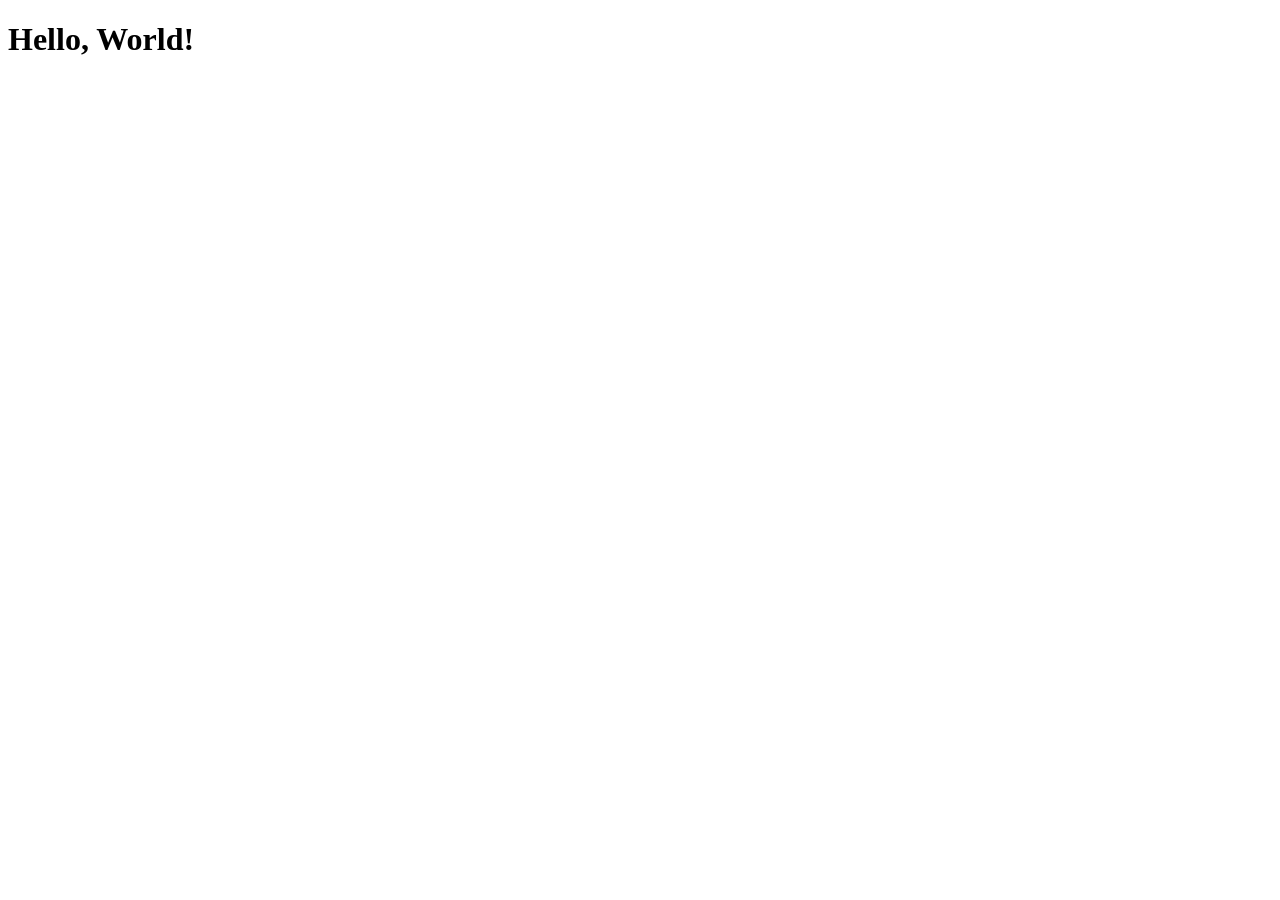
==== index.html @ d2e6cb1f "add index" ====
<!DOCTYPE html>
<html lang="en">
<head>
    <meta charset="UTF-8">
    <meta name="viewport" content="width=device-width, initial-scale=1.0">
    <title>Document</title>
</head>
<body>
    <h1>Hello, World!</h1>
    
</body>
</html>
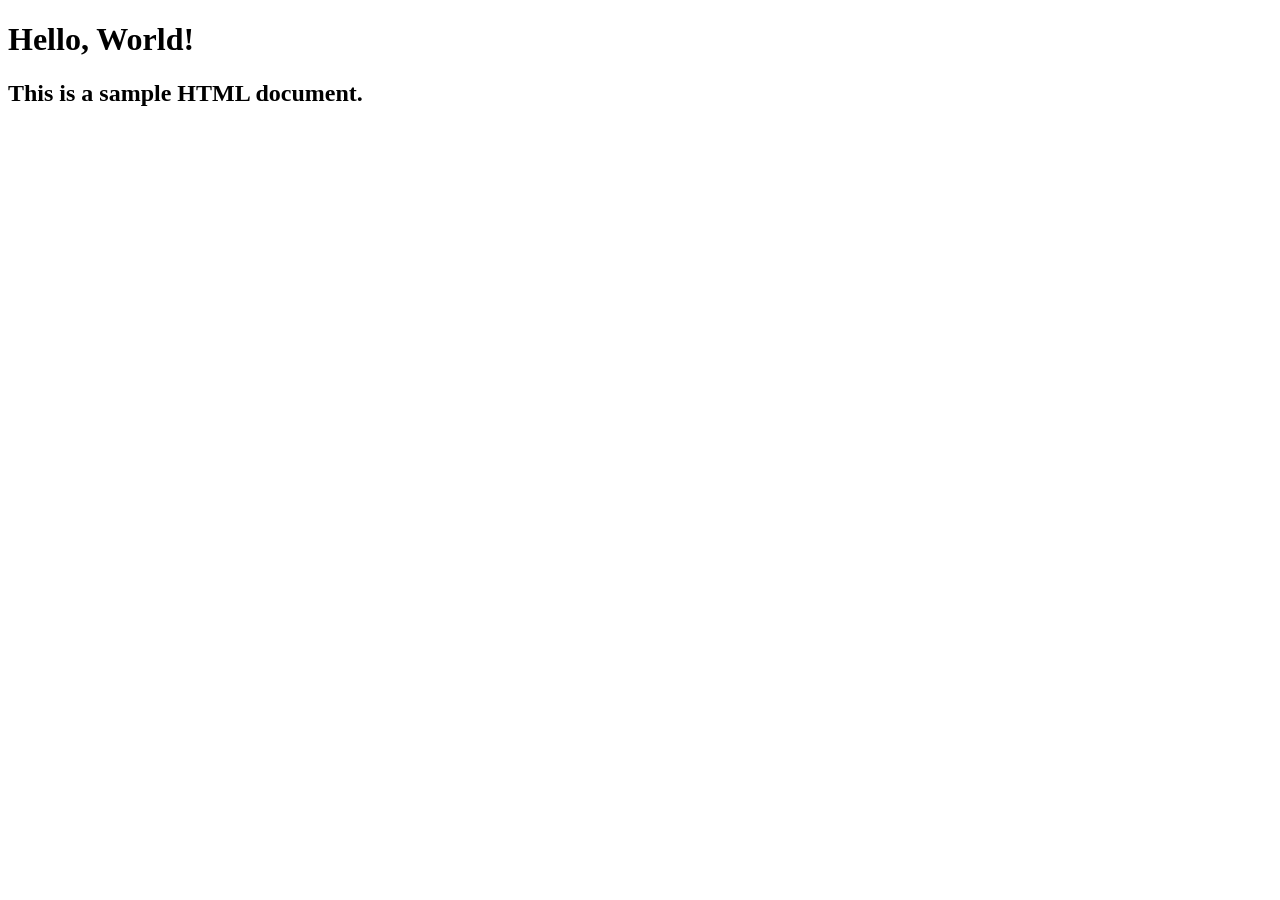
==== commit 5edfe924: "add skibidi" ====
--- a/index.html
+++ b/index.html
@@ -7,6 +7,7 @@
 </head>
 <body>
     <h1>Hello, World!</h1>
+    <h2>This is a sample HTML document.</h2>
     
 </body>
 </html>
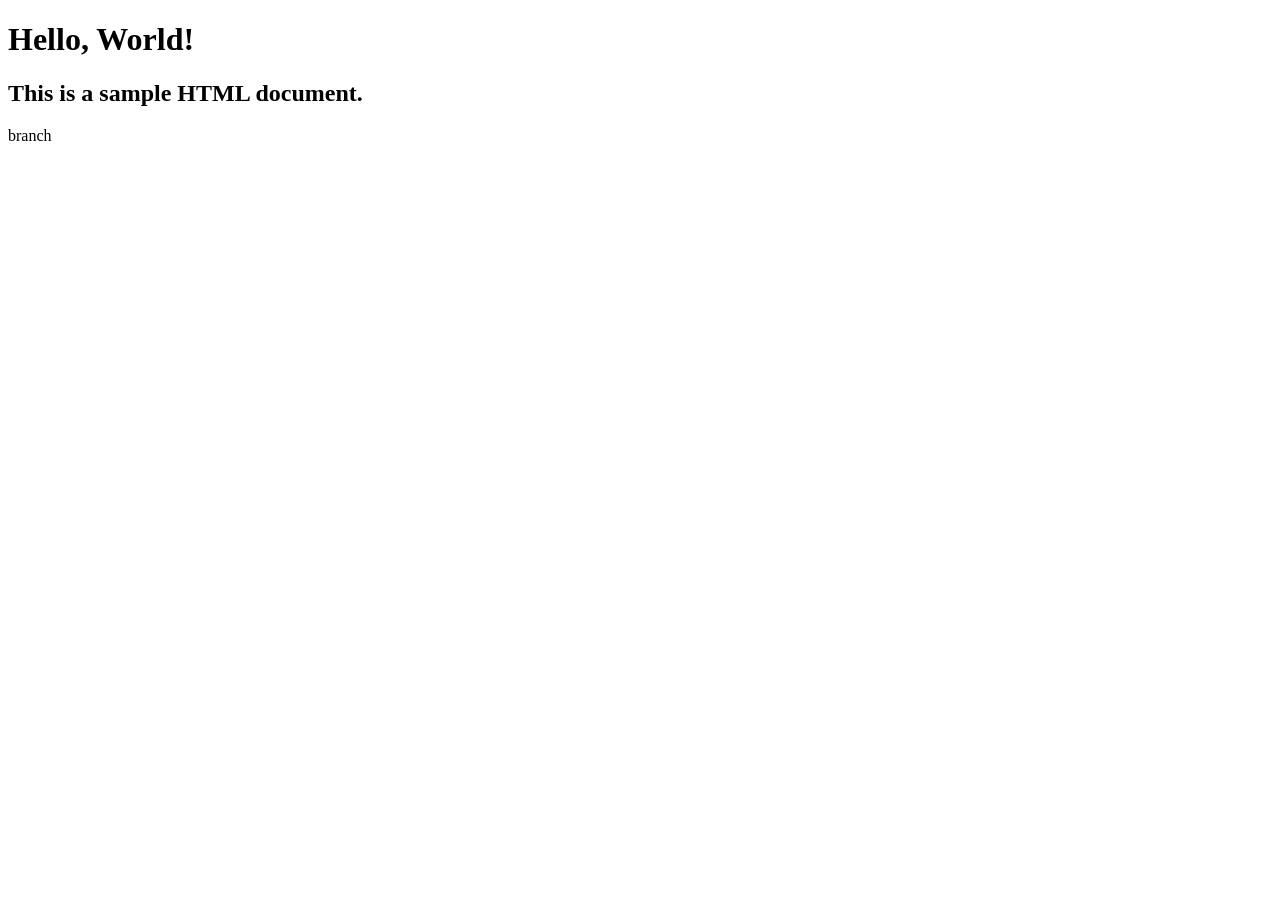
==== commit 8d51ab74: "a" ====
--- a/index.html
+++ b/index.html
@@ -8,6 +8,6 @@
 <body>
     <h1>Hello, World!</h1>
     <h2>This is a sample HTML document.</h2>
-    
+    <p> branch </p>
 </body>
 </html>
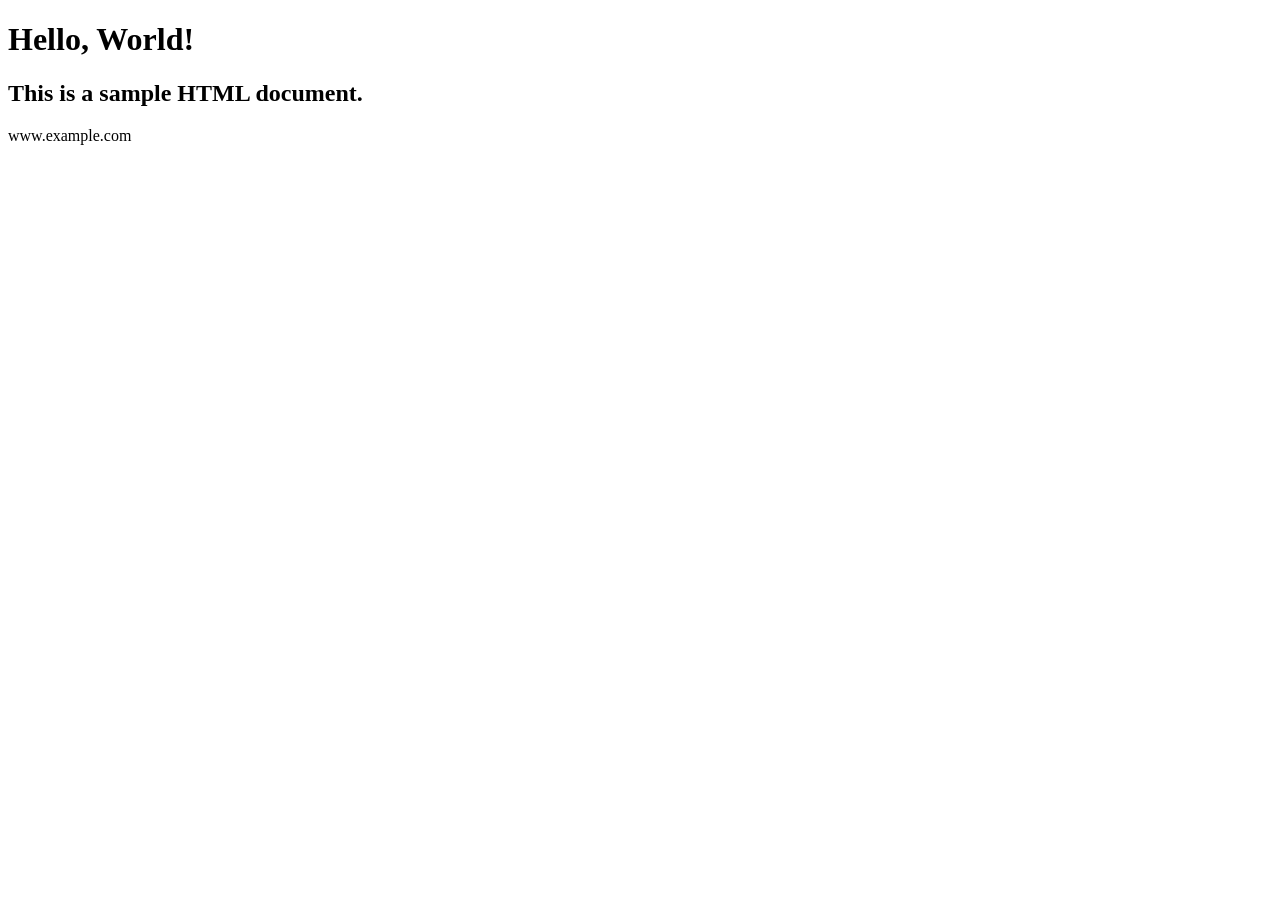
==== commit 725f403b: "d" ====
--- a/index.html
+++ b/index.html
@@ -8,6 +8,6 @@
 <body>
     <h1>Hello, World!</h1>
     <h2>This is a sample HTML document.</h2>
-    <p> branch </p>
+    <p>www.example.com</p>
 </body>
 </html>
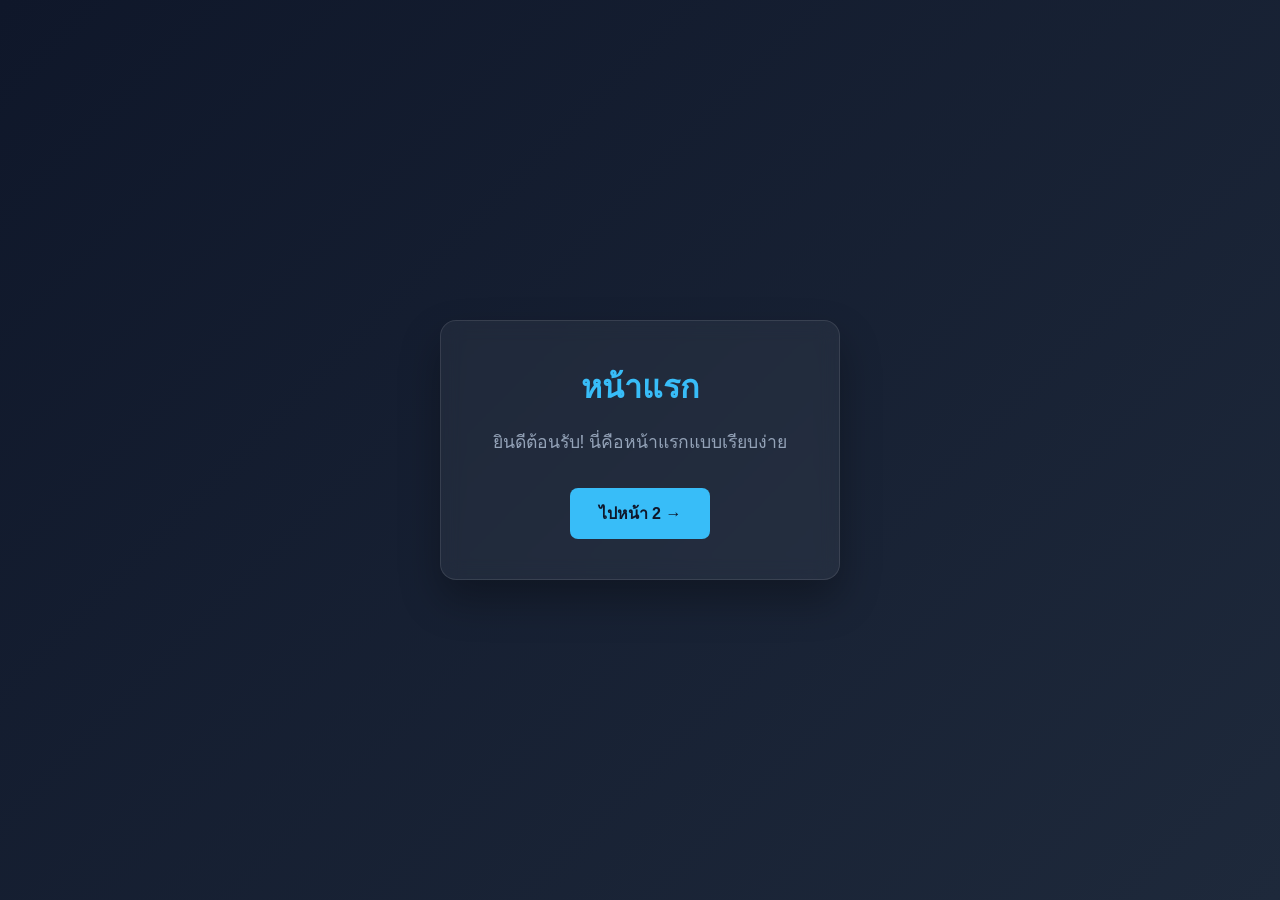
==== commit f2d993c8: "i don't no" ====
--- a/index.html
+++ b/index.html
@@ -1,13 +1,16 @@
 <!DOCTYPE html>
-<html lang="en">
+<html lang="th">
 <head>
     <meta charset="UTF-8">
     <meta name="viewport" content="width=device-width, initial-scale=1.0">
-    <title>Document</title>
+    <title>หน้าแรก - Simple Web</title>
+    <link rel="stylesheet" href="style.css">
 </head>
 <body>
-    <h1>Hello, World!</h1>
-    <h2>This is a sample HTML document.</h2>
-    <p>www.example.com</p>
+    <div class="card">
+        <h1 class="text-primary">หน้าแรก</h1>
+        <p>ยินดีต้อนรับ! นี่คือหน้าแรกแบบเรียบง่าย</p>
+        <a href="page2.html" class="btn btn-primary">ไปหน้า 2 &rarr;</a>
+    </div>
 </body>
 </html>
--- a/style.css
+++ b/style.css
@@ -0,0 +1,80 @@
+* {
+    box-sizing: border-box;
+    margin: 0;
+    padding: 0;
+    font-family: 'Segoe UI', Tahoma, Geneva, Verdana, sans-serif;
+}
+
+body {
+    display: flex;
+    justify-content: center;
+    align-items: center;
+    min-height: 100vh;
+    background: linear-gradient(135deg, #0f172a, #1e293b);
+    color: #f8fafc;
+}
+
+.card {
+    background: rgba(255, 255, 255, 0.05);
+    backdrop-filter: blur(10px);
+    border: 1px solid rgba(255, 255, 255, 0.1);
+    padding: 2.5rem;
+    border-radius: 16px;
+    text-align: center;
+    box-shadow: 0 20px 40px rgba(0,0,0,0.3);
+    max-width: 400px;
+    width: 90%;
+}
+
+h1 {
+    font-size: 2rem;
+    margin-bottom: 1rem;
+}
+
+p {
+    font-size: 1.1rem;
+    color: #94a3b8;
+    margin-bottom: 2rem;
+}
+
+.btn {
+    display: inline-block;
+    padding: 0.8rem 1.8rem;
+    text-decoration: none;
+    font-weight: bold;
+    font-size: 1rem;
+    border-radius: 8px;
+    transition: all 0.2s ease;
+}
+
+.btn-primary {
+    background-color: #38bdf8;
+    color: #0f172a;
+}
+.btn-primary:hover {
+    background-color: #7dd3fc;
+    transform: translateY(-2px);
+    box-shadow: 0 4px 12px rgba(56, 189, 248, 0.3);
+}
+
+.btn-purple {
+    background-color: #a855f7;
+    color: #ffffff;
+}
+.btn-purple:hover {
+    background-color: #c084fc;
+    transform: translateY(-2px);
+    box-shadow: 0 4px 12px rgba(168, 85, 247, 0.3);
+}
+
+.text-primary {
+    color: #38bdf8;
+}
+
+.text-purple {
+    color: #a855f7;
+}
+
+.text-red {
+    color: #f43f5e;
+}
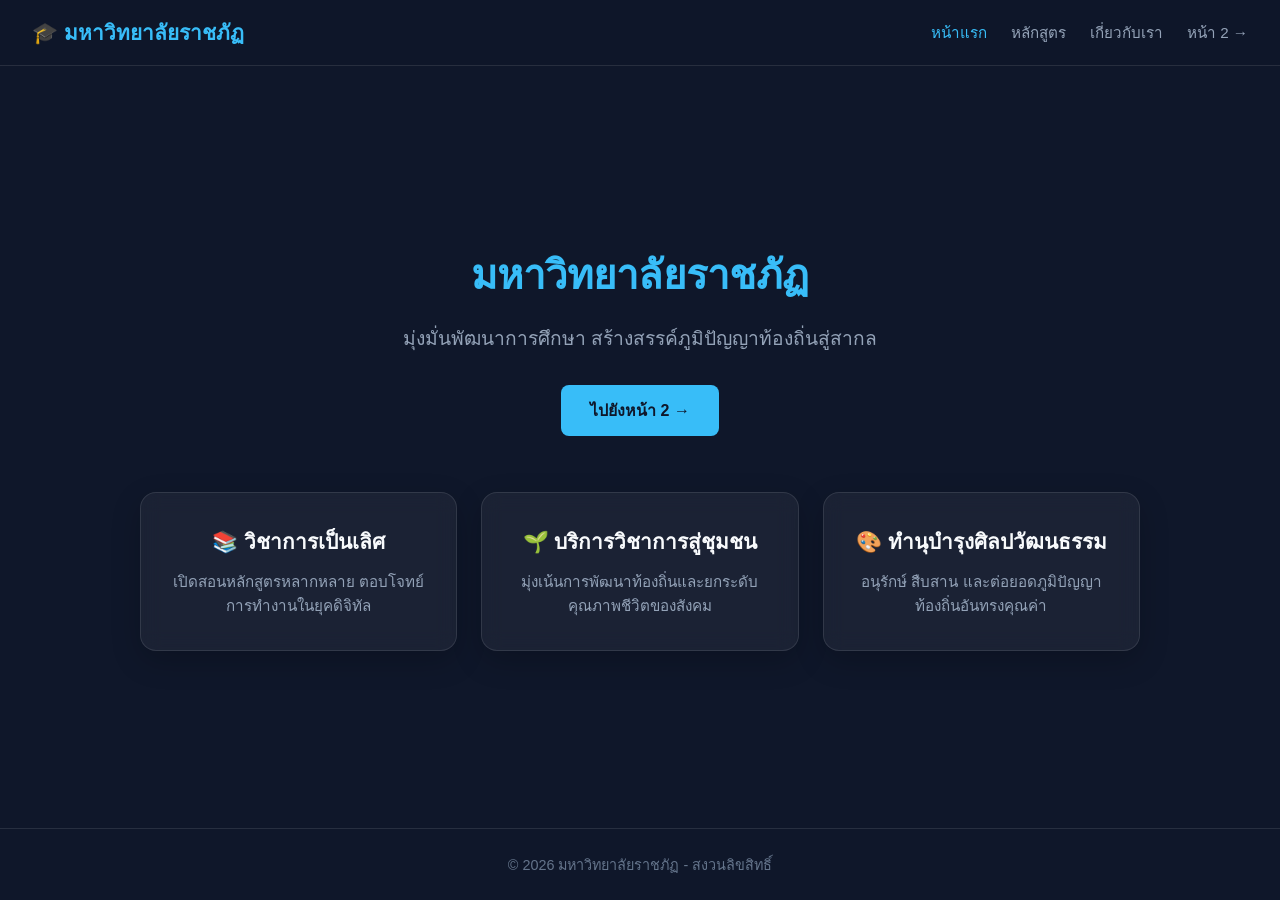
==== commit 5509ff2f: "d" ====
--- a/index.html
+++ b/index.html
@@ -3,14 +3,48 @@
 <head>
     <meta charset="UTF-8">
     <meta name="viewport" content="width=device-width, initial-scale=1.0">
-    <title>หน้าแรก - Simple Web</title>
+    <title>มหาวิทยาลัยราชภัฏ - หน้าแรก</title>
     <link rel="stylesheet" href="style.css">
 </head>
 <body>
-    <div class="card">
-        <h1 class="text-primary">หน้าแรก</h1>
-        <p>ยินดีต้อนรับ! นี่คือหน้าแรกแบบเรียบง่าย</p>
-        <a href="page2.html" class="btn btn-primary">ไปหน้า 2 &rarr;</a>
-    </div>
+    <!-- Navbar -->
+    <nav class="navbar">
+        <a href="index.html" class="logo">🎓 มหาวิทยาลัยราชภัฏ</a>
+        <ul class="nav-links">
+            <li><a href="index.html" class="active">หน้าแรก</a></li>
+            <li><a href="#">หลักสูตร</a></li>
+            <li><a href="#">เกี่ยวกับเรา</a></li>
+            <li><a href="page2.html">หน้า 2 &rarr;</a></li>
+        </ul>
+    </nav>
+
+    <!-- Main Content -->
+    <main class="main-content">
+        <section class="hero">
+            <h1>มหาวิทยาลัยราชภัฏ</h1>
+            <p>มุ่งมั่นพัฒนาการศึกษา สร้างสรรค์ภูมิปัญญาท้องถิ่นสู่สากล</p>
+            <a href="page2.html" class="btn btn-primary">ไปยังหน้า 2 &rarr;</a>
+        </section>
+
+        <section class="grid">
+            <div class="card">
+                <h3>📚 วิชาการเป็นเลิศ</h3>
+                <p>เปิดสอนหลักสูตรหลากหลาย ตอบโจทย์การทำงานในยุคดิจิทัล</p>
+            </div>
+            <div class="card">
+                <h3>🌱 บริการวิชาการสู่ชุมชน</h3>
+                <p>มุ่งเน้นการพัฒนาท้องถิ่นและยกระดับคุณภาพชีวิตของสังคม</p>
+            </div>
+            <div class="card">
+                <h3>🎨 ทำนุบำรุงศิลปวัฒนธรรม</h3>
+                <p>อนุรักษ์ สืบสาน และต่อยอดภูมิปัญญาท้องถิ่นอันทรงคุณค่า</p>
+            </div>
+        </section>
+    </main>
+
+    <!-- Footer -->
+    <footer class="footer">
+        <p>&copy; 2026 มหาวิทยาลัยราชภัฏ - สงวนลิขสิทธิ์</p>
+    </footer>
 </body>
 </html>
--- a/style.css
+++ b/style.css
@@ -7,36 +7,130 @@
 
 body {
     display: flex;
+    flex-direction: column;
+    min-height: 100vh;
+    background: #0f172a;
+    color: #f8fafc;
+}
+
+/* Navbar */
+.navbar {
+    display: flex;
+    justify-content: space-between;
+    align-items: center;
+    padding: 1rem 2rem;
+    background: rgba(15, 23, 42, 0.9);
+    backdrop-filter: blur(10px);
+    border-bottom: 1px solid rgba(255, 255, 255, 0.1);
+    position: sticky;
+    top: 0;
+    z-index: 100;
+}
+
+.logo {
+    font-size: 1.3rem;
+    font-weight: bold;
+    color: #38bdf8;
+    text-decoration: none;
+}
+
+.nav-links {
+    display: flex;
+    gap: 1.5rem;
+    list-style: none;
+}
+
+.nav-links a {
+    color: #94a3b8;
+    text-decoration: none;
+    font-size: 0.95rem;
+    transition: color 0.2s;
+}
+
+.nav-links a:hover, .nav-links a.active {
+    color: #38bdf8;
+}
+
+/* Main Content & Hero */
+.main-content {
+    flex: 1;
+    display: flex;
+    flex-direction: column;
+    align-items: center;
     justify-content: center;
-    align-items: center;
-    min-height: 100vh;
-    background: linear-gradient(135deg, #0f172a, #1e293b);
-    color: #f8fafc;
+    padding: 4rem 1.5rem;
+}
+
+.hero {
+    text-align: center;
+    max-width: 800px;
+    margin-bottom: 3.5rem;
+}
+
+.hero h1 {
+    font-size: 2.5rem;
+    color: #38bdf8;
+    margin-bottom: 1rem;
+}
+
+.hero p {
+    font-size: 1.2rem;
+    color: #94a3b8;
+    margin-bottom: 2rem;
+}
+
+/* Cards Grid */
+.grid {
+    display: grid;
+    grid-template-columns: repeat(auto-fit, minmax(250px, 1fr));
+    gap: 1.5rem;
+    width: 100%;
+    max-width: 1000px;
 }
 
 .card {
     background: rgba(255, 255, 255, 0.05);
     backdrop-filter: blur(10px);
     border: 1px solid rgba(255, 255, 255, 0.1);
-    padding: 2.5rem;
+    padding: 2rem;
     border-radius: 16px;
     text-align: center;
-    box-shadow: 0 20px 40px rgba(0,0,0,0.3);
-    max-width: 400px;
-    width: 90%;
+    box-shadow: 0 10px 30px rgba(0,0,0,0.2);
+    transition: transform 0.2s ease, border-color 0.2s ease;
 }
 
-h1 {
-    font-size: 2rem;
-    margin-bottom: 1rem;
+.card:hover {
+    transform: translateY(-4px);
+    border-color: rgba(56, 189, 248, 0.4);
 }
 
-p {
-    font-size: 1.1rem;
-    color: #94a3b8;
-    margin-bottom: 2rem;
+.card h3 {
+    font-size: 1.3rem;
+    color: #f8fafc;
+    margin-bottom: 0.75rem;
 }
 
+.card p {
+    font-size: 0.95rem;
+    color: #94a3b8;
+    margin-bottom: 0;
+}
+
+/* Centered layout for standalone cards */
+.centered-container {
+    flex: 1;
+    display: flex;
+    justify-content: center;
+    align-items: center;
+    padding: 2rem;
+}
+
+.centered-card {
+    max-width: 400px;
+    width: 100%;
+}
+
+/* Buttons */
 .btn {
     display: inline-block;
     padding: 0.8rem 1.8rem;
@@ -67,14 +161,16 @@
     box-shadow: 0 4px 12px rgba(168, 85, 247, 0.3);
 }
 
-.text-primary {
-    color: #38bdf8;
+.text-primary { color: #38bdf8; }
+.text-purple { color: #a855f7; }
+.text-red { color: #f43f5e; }
+
+/* Footer */
+.footer {
+    text-align: center;
+    padding: 1.5rem;
+    border-top: 1px solid rgba(255, 255, 255, 0.1);
+    color: #64748b;
+    font-size: 0.9rem;
+    background: #0f172a;
 }
-
-.text-purple {
-    color: #a855f7;
-}
-
-.text-red {
-    color: #f43f5e;
-}
